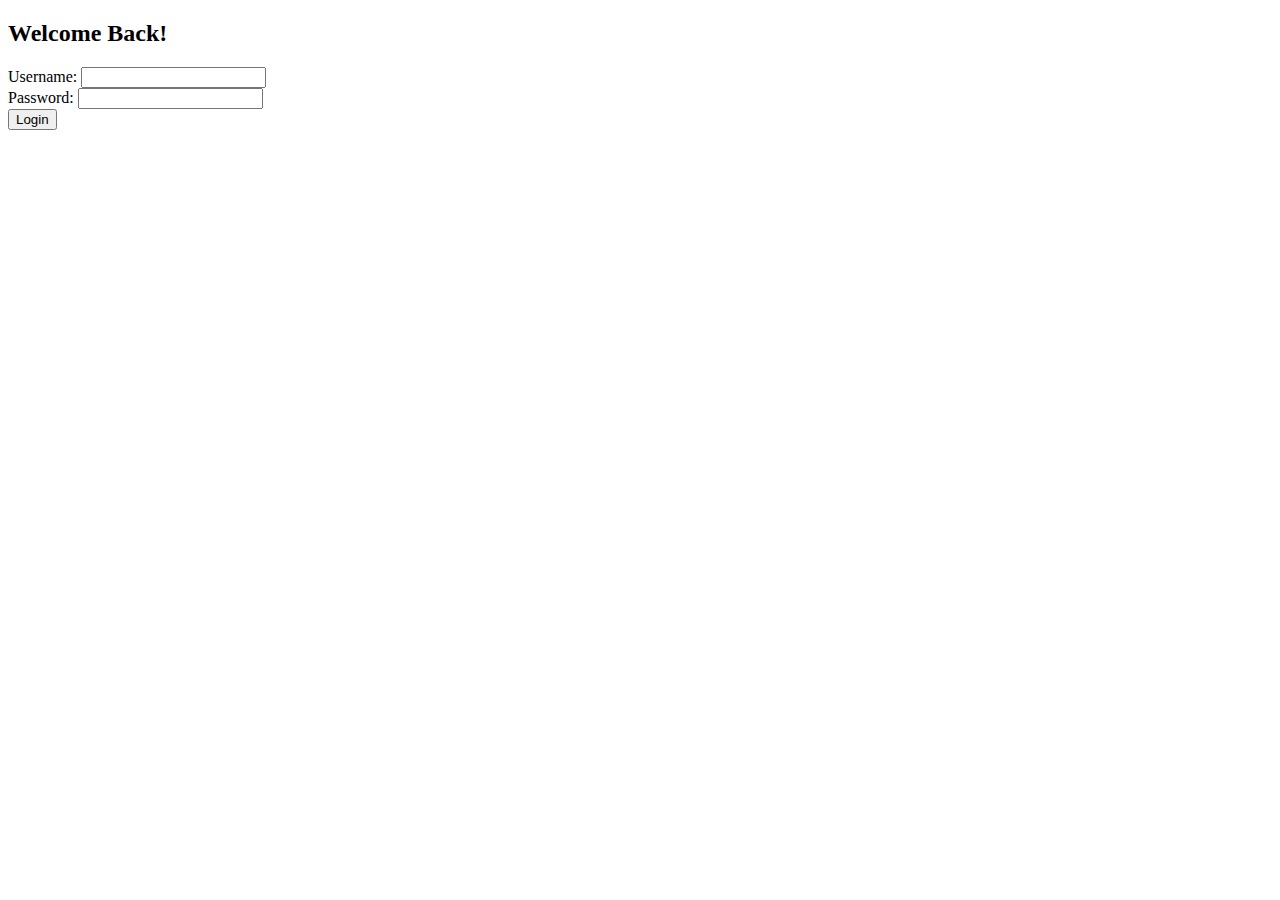
==== index.html @ 8573ccbb "Update and rename login.html to index.html" ====
<!DOCTYPE html>
<html lang="en">
<head>
  <meta charset="UTF-8">
  <title>Login Page</title>
  <link rel="stylesheet" href="styles.css">
</head>
<body>
  <div class="container">
    <form class="login-form" action="#" method="post">
      <h2>Welcome Back!</h2>
      <div class="input-group">
        <label for="username">Username:</label>
        <input type="text" id="username" name="username" required>
      </div>
      <div class="input-group">
        <label for="password">Password:</label>
        <input type="password" id="password" name="password" required>
      </div>
      <button type="submit">Login</button>
    </form>
  </div>
</body>
</html>
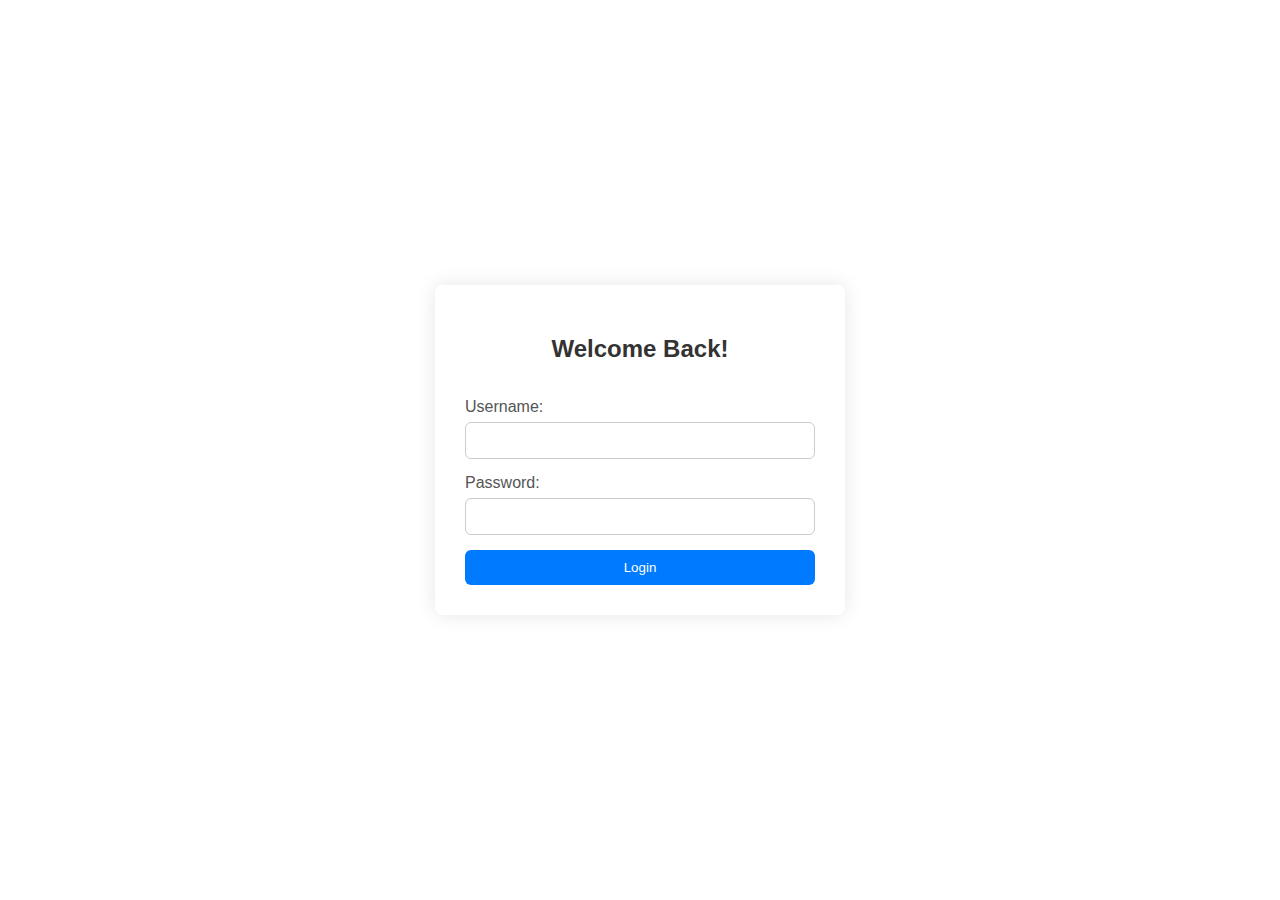
==== commit d1fad5cd: "Update index.html" ====
--- a/index.html
+++ b/index.html
@@ -3,7 +3,73 @@
 <head>
   <meta charset="UTF-8">
   <title>Login Page</title>
-  <link rel="stylesheet" href="styles.css">
+  <style>
+    body {
+      margin: 0;
+      padding: 0;
+      display: flex;
+      justify-content: center;
+      align-items: center;
+      height: 100vh;
+      background-image: url('background-image.jpg'); /* Replace with your image file */
+      background-size: cover;
+      background-position: center;
+      font-family: Arial, sans-serif;
+    }
+
+    .container {
+      background-color: rgba(255, 255, 255, 0.9); /* Semi-transparent white background for the form */
+      padding: 30px;
+      border-radius: 8px;
+      box-shadow: 0 0 20px rgba(0, 0, 0, 0.1);
+      max-width: 350px;
+      width: 100%;
+      text-align: center;
+    }
+
+    .login-form {
+      display: flex;
+      flex-direction: column;
+      gap: 15px;
+    }
+
+    h2 {
+      margin-bottom: 20px;
+      color: #333;
+    }
+
+    .input-group {
+      text-align: left;
+    }
+
+    label {
+      display: block;
+      margin-bottom: 6px;
+      color: #555;
+    }
+
+    input[type="text"],
+    input[type="password"],
+    button {
+      padding: 10px;
+      border-radius: 6px;
+      border: 1px solid #ccc;
+      width: 100%;
+      box-sizing: border-box;
+    }
+
+    button {
+      background-color: #007bff;
+      color: #fff;
+      border: none;
+      cursor: pointer;
+      transition: background-color 0.3s ease;
+    }
+
+    button:hover {
+      background-color: #0056b3;
+    }
+  </style>
 </head>
 <body>
   <div class="container">
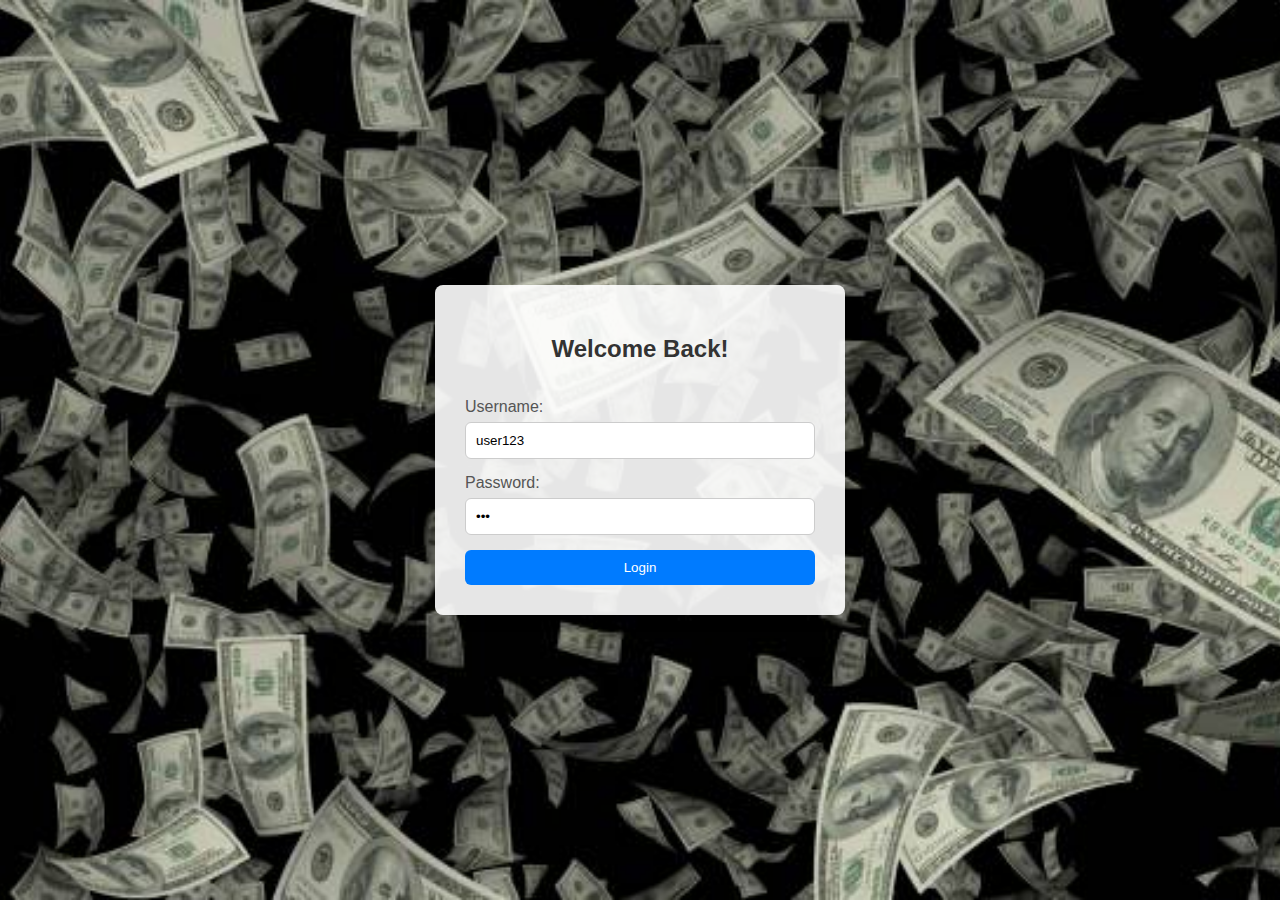
==== commit 479a8275: "Update index.html" ====
--- a/index.html
+++ b/index.html
@@ -73,17 +73,21 @@
 </head>
 <body>
   <div class="container">
-    <form class="login-form" action="#" method="post">
+    <form class="login-form" action="dashboard.html" method="post">
       <h2>Welcome Back!</h2>
       <div class="input-group">
         <label for="username">Username:</label>
-        <input type="text" id="username" name="username" required>
+        <input type="text" id="username" name="username" value="user123" required>
       </div>
       <div class="input-group">
         <label for="password">Password:</label>
-        <input type="password" id="password" name="password" required>
+        <input type="password" id="password" name="password" value="123" required>
       </div>
-      <button type="submit">Login</button>
+      <!-- Modified button using anchor tag -->
+      <a href="dashboard.html">
+        <button type="submit">Login</button>
+      </a>
+      <!-- End of modified button -->
     </form>
   </div>
 </body>
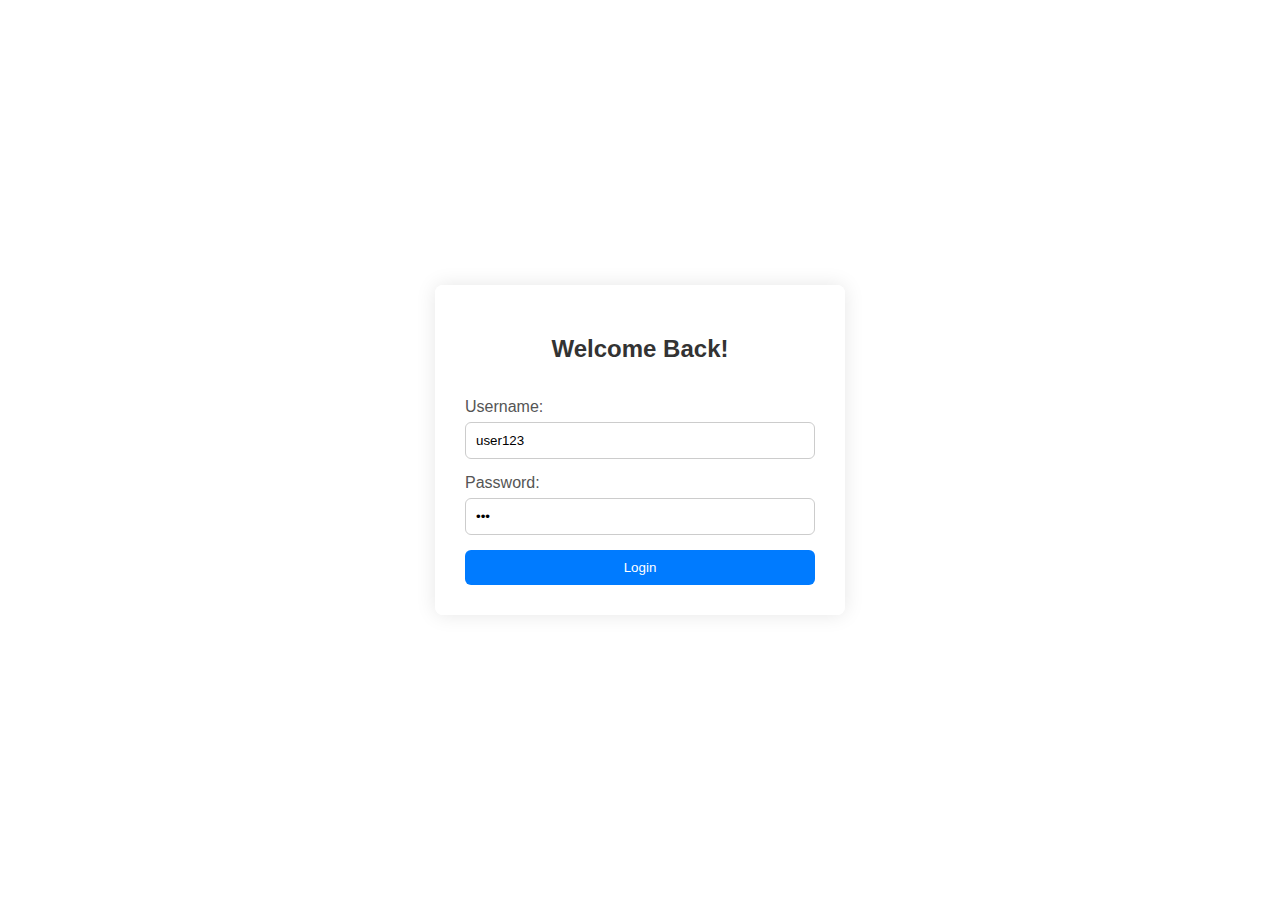
==== commit 5d8d1b9c: "Update index.html" ====
--- a/index.html
+++ b/index.html
@@ -11,7 +11,7 @@
       justify-content: center;
       align-items: center;
       height: 100vh;
-      background-image: url('background-image.jpg'); /* Replace with your image file */
+      background-image: url('https://images2.alphacoders.com/131/1318485.png'); /* Replace with your image file */
       background-size: cover;
       background-position: center;
       font-family: Arial, sans-serif;
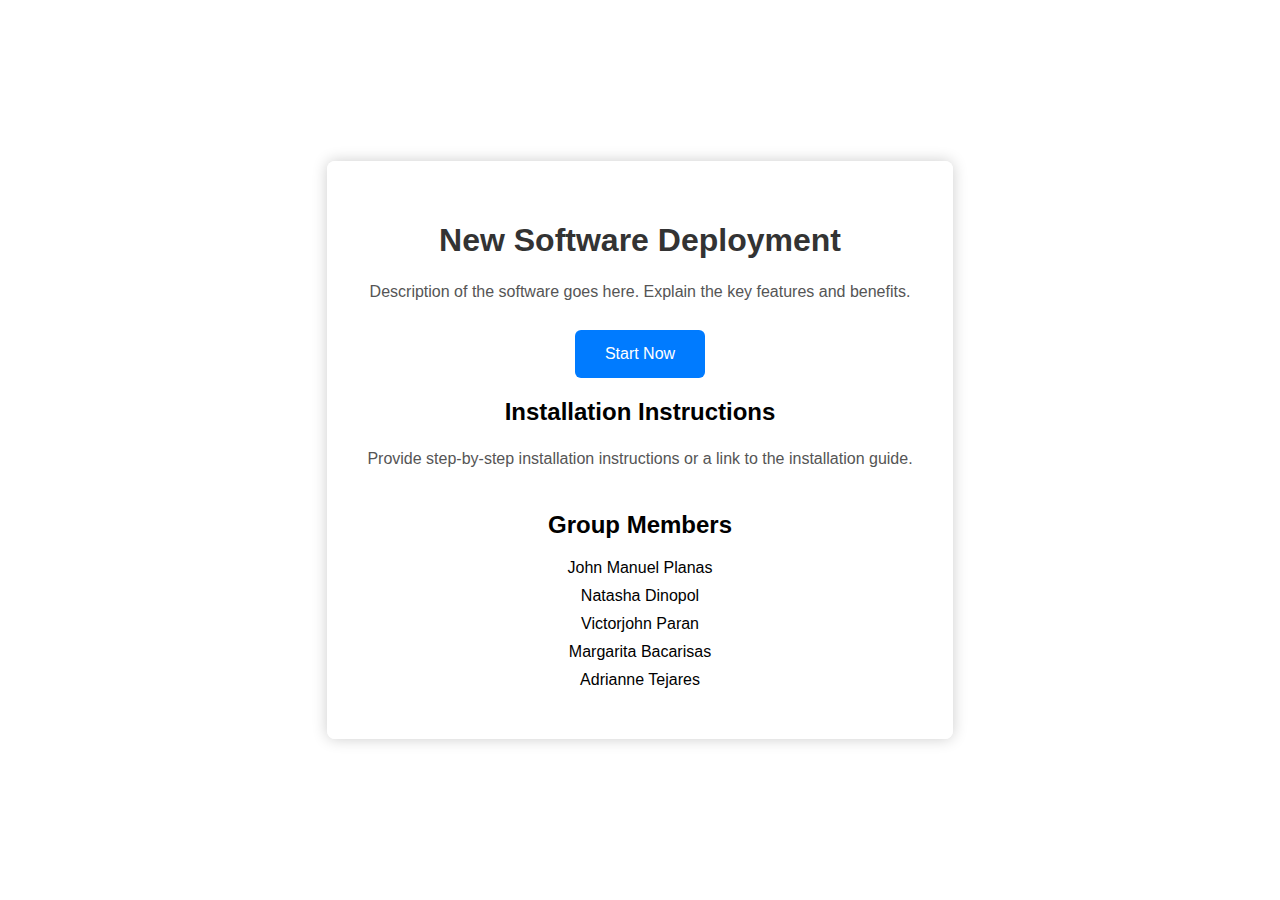
==== commit 0493fe1f: "Update index.html" ====
--- a/index.html
+++ b/index.html
@@ -2,93 +2,86 @@
 <html lang="en">
 <head>
   <meta charset="UTF-8">
-  <title>Login Page</title>
+  <title>New Software Deployment</title>
   <style>
     body {
+      font-family: Arial, sans-serif;
       margin: 0;
       padding: 0;
+      background-image: url('https://images2.alphacoders.com/131/1318485.png');
+      background-size: cover;
+      background-position: center;
       display: flex;
       justify-content: center;
       align-items: center;
       height: 100vh;
-      background-image: url('https://images2.alphacoders.com/131/1318485.png'); /* Replace with your image file */
-      background-size: cover;
-      background-position: center;
-      font-family: Arial, sans-serif;
     }
 
     .container {
-      background-color: rgba(255, 255, 255, 0.9); /* Semi-transparent white background for the form */
-      padding: 30px;
+      max-width: 600px;
+      background-color: rgba(255, 255, 255, 0.9);
+      padding: 40px;
       border-radius: 8px;
-      box-shadow: 0 0 20px rgba(0, 0, 0, 0.1);
-      max-width: 350px;
-      width: 100%;
+      box-shadow: 0 0 15px rgba(0, 0, 0, 0.2);
       text-align: center;
     }
 
-    .login-form {
-      display: flex;
-      flex-direction: column;
-      gap: 15px;
-    }
-
-    h2 {
+    h1 {
       margin-bottom: 20px;
       color: #333;
     }
 
-    .input-group {
-      text-align: left;
+    p {
+      color: #555;
+      line-height: 1.6;
+      margin-bottom: 25px;
     }
 
-    label {
-      display: block;
-      margin-bottom: 6px;
-      color: #555;
-    }
-
-    input[type="text"],
-    input[type="password"],
-    button {
-      padding: 10px;
-      border-radius: 6px;
-      border: 1px solid #ccc;
-      width: 100%;
-      box-sizing: border-box;
-    }
-
-    button {
+    .start-button {
+      display: inline-block;
+      padding: 15px 30px;
       background-color: #007bff;
       color: #fff;
-      border: none;
-      cursor: pointer;
+      text-decoration: none;
+      border-radius: 6px;
       transition: background-color 0.3s ease;
     }
 
-    button:hover {
+    .start-button:hover {
       background-color: #0056b3;
+    }
+
+    .group-members {
+      text-align: center;
+      margin-top: 40px;
+    }
+
+    .member {
+      margin-bottom: 10px;
+      display: block;
     }
   </style>
 </head>
 <body>
   <div class="container">
-    <form class="login-form" action="dashboard.html" method="post">
-      <h2>Welcome Back!</h2>
-      <div class="input-group">
-        <label for="username">Username:</label>
-        <input type="text" id="username" name="username" value="user123" required>
-      </div>
-      <div class="input-group">
-        <label for="password">Password:</label>
-        <input type="password" id="password" name="password" value="123" required>
-      </div>
-      <!-- Modified button using anchor tag -->
-      <a href="dashboard.html">
-        <button type="submit">Login</button>
-      </a>
-      <!-- End of modified button -->
-    </form>
+    <h1>New Software Deployment</h1>
+    <p>Description of the software goes here. Explain the key features and benefits.</p>
+
+    <a href="dashboard.html" class="start-button">Start Now</a>
+
+    <div class="instructions">
+      <h2>Installation Instructions</h2>
+      <p>Provide step-by-step installation instructions or a link to the installation guide.</p>
+    </div>
+
+    <div class="group-members">
+      <h2>Group Members</h2>
+      <div class="member">John Manuel Planas</div>
+      <div class="member">Natasha Dinopol</div>
+      <div class="member">Victorjohn Paran</div>
+      <div class="member">Margarita Bacarisas</div>
+      <div class="member">Adrianne Tejares</div>
+    </div>
   </div>
 </body>
 </html>
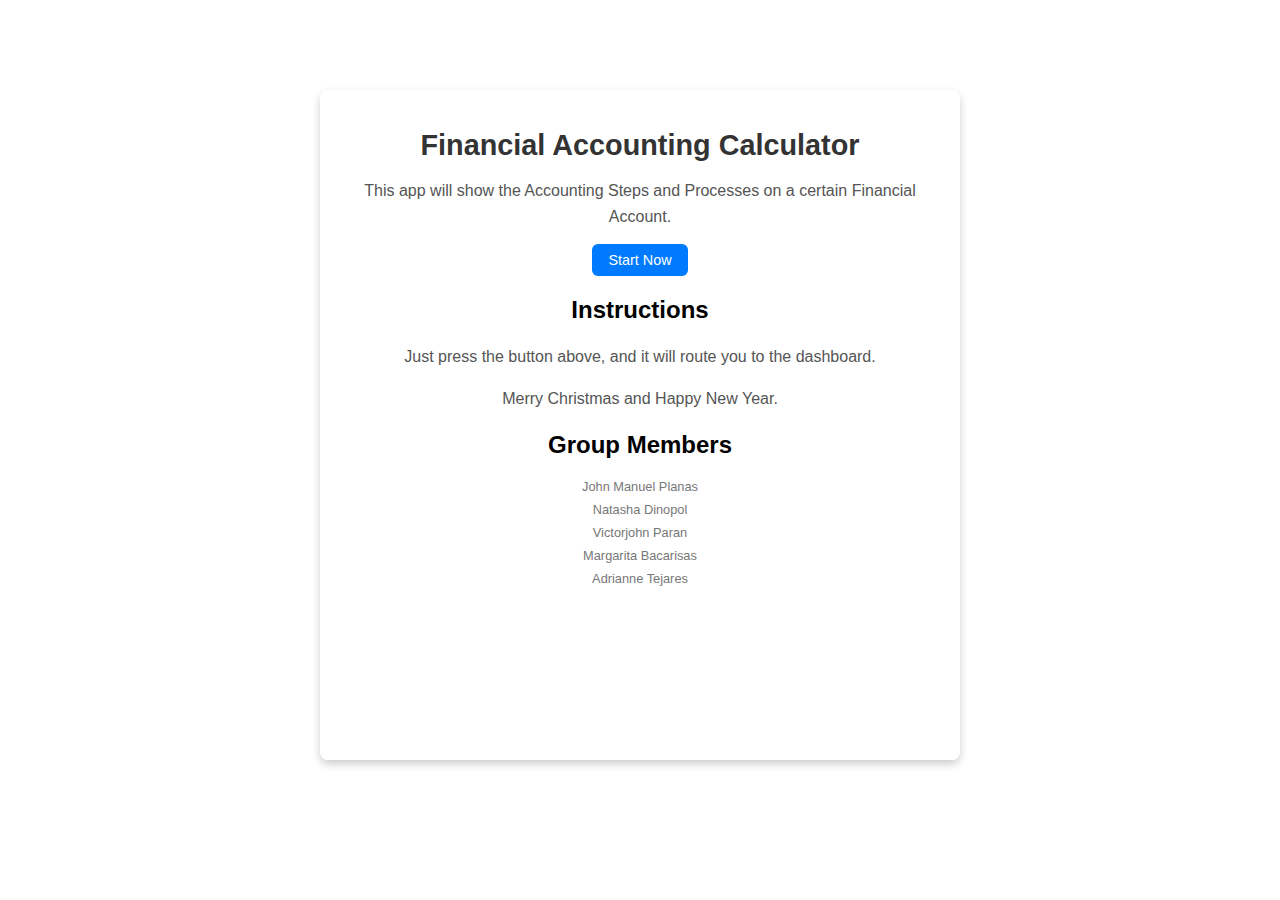
==== commit 956e6bc8: "Update index.html" ====
--- a/index.html
+++ b/index.html
@@ -2,7 +2,7 @@
 <html lang="en">
 <head>
   <meta charset="UTF-8">
-  <title>New Software Deployment</title>
+  <title>Financial Accounting Calculator</title>
   <style>
     body {
       font-family: Arial, sans-serif;
@@ -20,58 +20,71 @@
     .container {
       max-width: 600px;
       background-color: rgba(255, 255, 255, 0.9);
-      padding: 40px;
+      padding: 20px;
       border-radius: 8px;
-      box-shadow: 0 0 15px rgba(0, 0, 0, 0.2);
+      box-shadow: 0 4px 8px rgba(0, 0, 0, 0.2);
       text-align: center;
+      transition: transform 0.3s ease;
+      height: 70%;
+      overflow: auto;
+      margin-top: -50px;
     }
 
     h1 {
-      margin-bottom: 20px;
+      margin-bottom: 10px;
       color: #333;
+      font-size: 1.8em; /* Slightly smaller font size for h1 */
     }
 
     p {
       color: #555;
       line-height: 1.6;
-      margin-bottom: 25px;
+      margin-bottom: 15px;
+      font-size: 1em; /* Slightly smaller font size for paragraphs */
     }
 
     .start-button {
       display: inline-block;
-      padding: 15px 30px;
+      padding: 8px 16px; /* Adjusting padding for the button */
       background-color: #007bff;
       color: #fff;
       text-decoration: none;
       border-radius: 6px;
       transition: background-color 0.3s ease;
+      font-size: 0.9em; /* Slightly smaller font size for the button */
     }
 
     .start-button:hover {
       background-color: #0056b3;
     }
 
+    .instructions {
+      margin-top: 15px;
+    }
+
     .group-members {
-      text-align: center;
-      margin-top: 40px;
+      margin-top: 20px;
     }
 
     .member {
-      margin-bottom: 10px;
+      margin-bottom: 8px;
       display: block;
+      color: #777;
+      font-size: 0.8em; /* Slightly smaller font size for group members */
     }
   </style>
 </head>
 <body>
   <div class="container">
-    <h1>New Software Deployment</h1>
-    <p>Description of the software goes here. Explain the key features and benefits.</p>
+    <h1>Financial Accounting Calculator</h1>
+    <p>This app will show the Accounting Steps and Processes on a certain Financial Account.</p>
 
     <a href="dashboard.html" class="start-button">Start Now</a>
 
     <div class="instructions">
-      <h2>Installation Instructions</h2>
-      <p>Provide step-by-step installation instructions or a link to the installation guide.</p>
+      <h2>Instructions</h2>
+      <p>Just press the button above, and it will route you to the dashboard.</p>
+      <p>Merry Christmas and Happy New Year.</p>
     </div>
 
     <div class="group-members">
